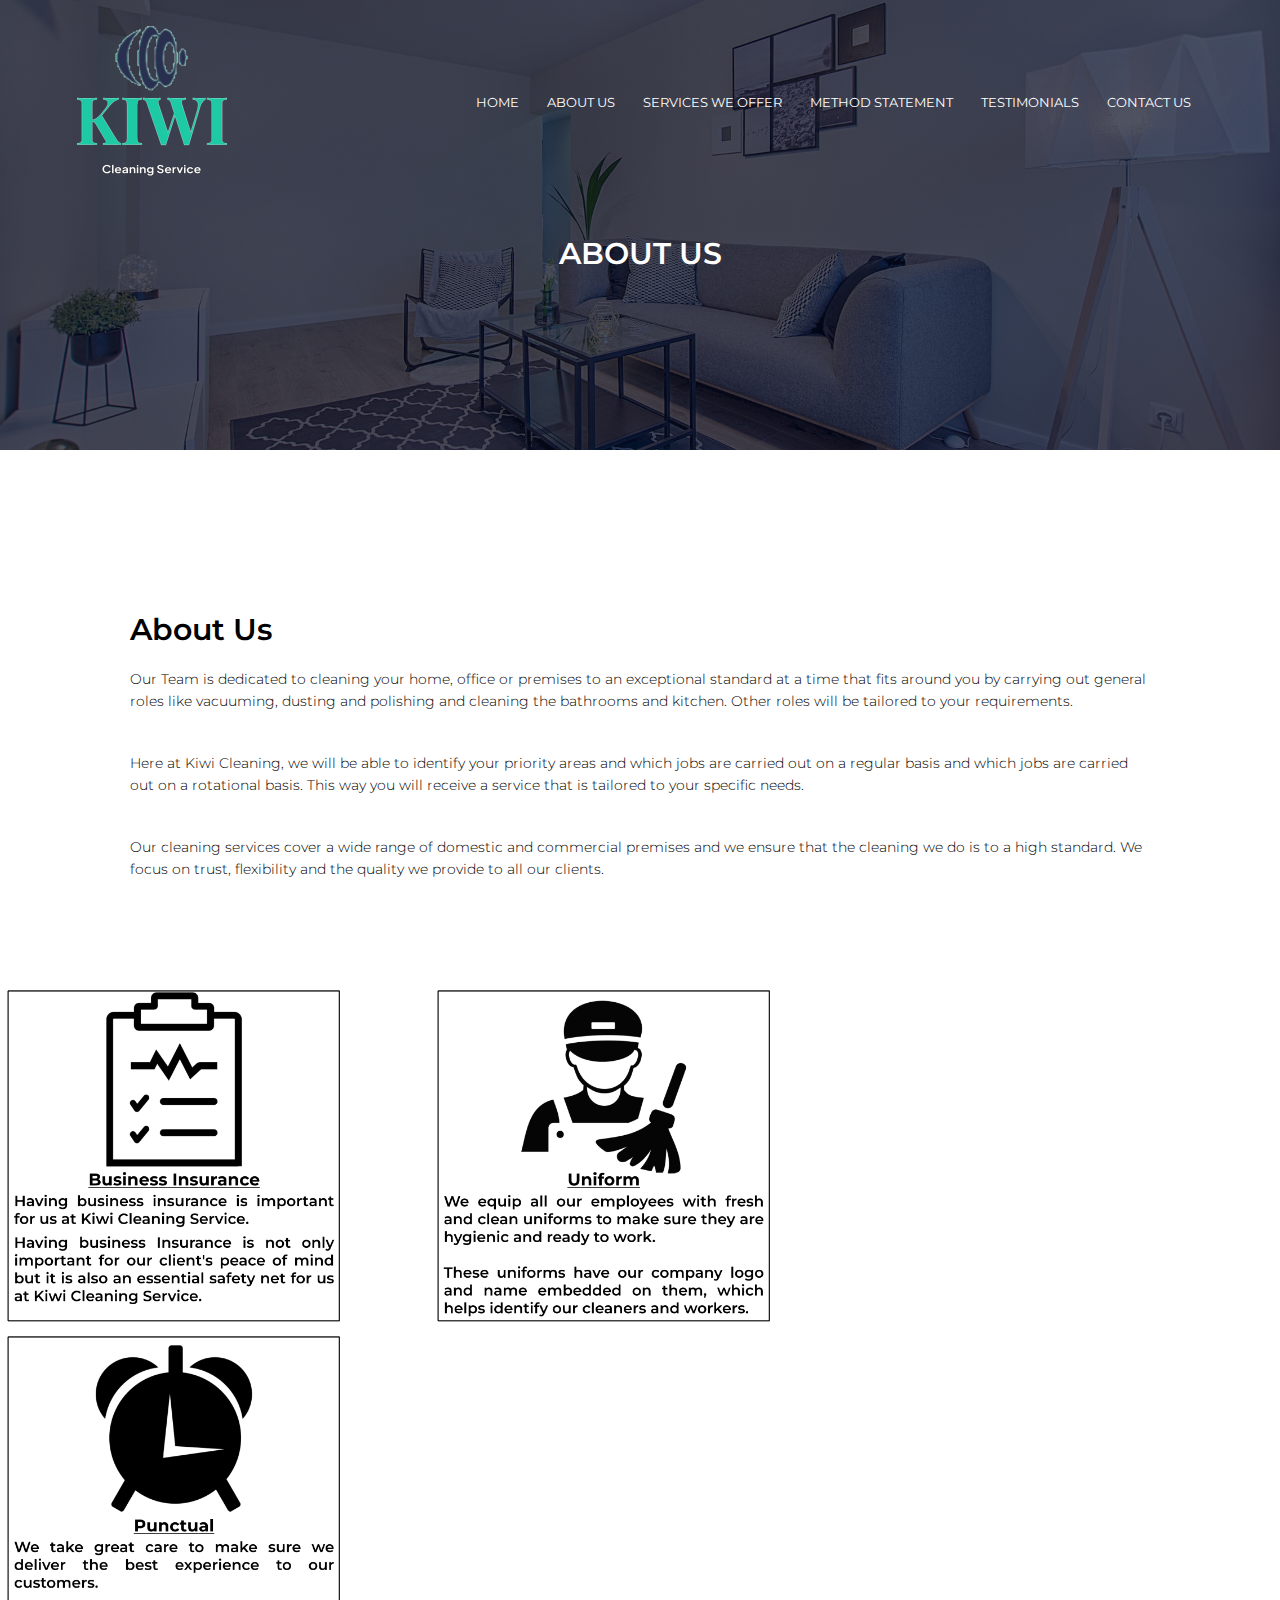
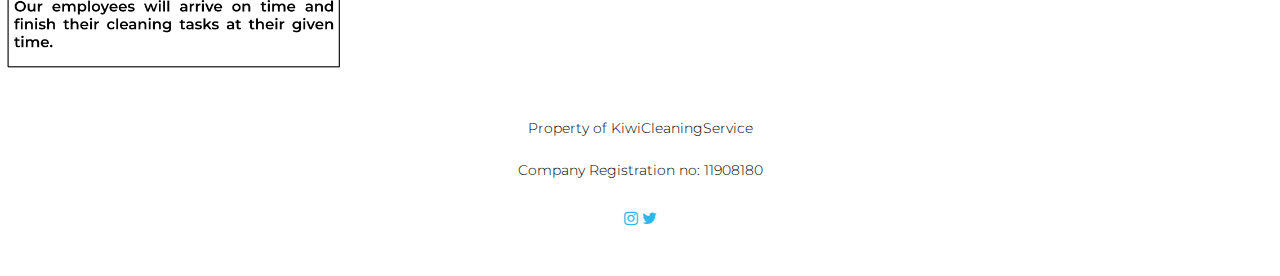
==== About.html @ 0898d9f9 "Update About.html" ====
<!DOCTYPE html>
<html>
<head>
  <link rel="preconnect" href="https://fonts.googleapis.com">
  <link rel="preconnect" href="https://fonts.gstatic.com" crossorigin>
  <link href="https://fonts.googleapis.com/css2?family=Montserrat:wght@300;400;700&display=swap" rel="stylesheet">

  <link rel="stylesheet" href="https://maxcdn.bootstrapcdn.com/font-awesome/4.4.0/css/font-awesome.min.css">
  
  <meta name="viewport" content="width=device-width,initial-scale=1.0">
  <link rel="stylesheet" href="style.css">
  <title>About Us</title>
</head>


<body>
<section class="sub-header">
  <nav>
    <a href="index.html"><img src="images/Kiwi-cleaning-service-10.png"></a>
    <div class="nav-links" id="navLinks">
      
      <i class="fa fa-times" onclick="hideMenu()"></i>
      
      <ul>
        <li> <a href="index.html">HOME</a></li>
        <li> <a href="About.html">ABOUT US</a></li>
        <li> <a href="Servies we offer.html">SERVICES WE OFFER</a></li>
        <li> <a href="Method Statement.html">METHOD STATEMENT</a></li>
        <li> <a href="Testimonial Page.html">TESTIMONIALS</a></li>
        <li> <a href="Contact.html">CONTACT US</a></li>
    </ul>
    </div>
    <i class="fa fa-bars" onclick="showMenu()"></i>
  </nav>

  <h1> ABOUT US</h1>
  </section>

<!----------About Us Content ---------->

<section class="about-us">

<div class="row">
<div class="about-col">
  <h1> About Us</h1>
  <p> Our Team is dedicated to cleaning your home, office or premises to an exceptional standard at a time that fits around you by carrying out general roles like vacuuming, dusting and polishing and cleaning the bathrooms and kitchen. Other roles will be tailored to your requirements.</p>
  <p>Here at Kiwi Cleaning, we will be able to identify your priority areas and which jobs are carried out on a regular basis and which jobs are carried out on a rotational basis. This way you will receive a service that is tailored to your specific needs.</p>
  <p>Our cleaning services cover a wide range of domestic and commercial premises and we ensure that the cleaning we do is to a high standard. We focus on trust, flexibility and the quality we provide to all our clients.</p>
  

</section>

   <style type="text/css">
       *{
       box-sizing : border-box;
       }
       .banner-about{
        float: left;
        width: 33.33%;
        padding: 2px;
        margin-left: 3px;
        
       }
       .banner-about #pic{
        width: 80%;
        height: 80%;

       }

       .clearfix::after{
        content: "";
        clear: both;
        display: table;
       }
    </style>

   <div class="clearfix">
<div class="banner-about">
<img  id="pic" src="images/BUSINESS INSURANCE.png"> 
</div>

<div class="banner-about">
  <img id="pic" src="images/UNIFORM.png" > 
</div>

<div class="banner-about">
  <img id="pic" src="images/PUNCTUAL.png">  
</div>
</div> 




<!----------JavaScript for Toggeling Menu ---------->
<script>

  var navLinks = document.getElementById("navLinks")

  function showMenu(){
    navLinks.style.right = "0";
  }

  function hideMenu(){
    navLinks.style.right = "-200px";
  }


</script>

<!--------------------------Footer------------------>

<section class="footer">

  <p>
    Property of KiwiCleaningService
  </p>
  <p>
  Company Registration no: 11908180 
  </p>
  <div class="icon-footer">
   <i  onclick="location.href='//www.instagram.com/kiwicleaningcompany/'"class="fa fa-instagram"></i>
    <i  onclick="location.href='//www.twitter.com/KiwiCleaningLtd'" class="fa fa-twitter"></i>
  </div>
</section>





</body>





</html>
---- style.css ----
*{
  margin: 0;
  padding: 0;
  font-family: 'Montserrat', sans-serif;
}



.header{
  min-height: 100vh;
  width: 100%;
  background-image: 
  linear-gradient(rgba(4,9,30,0.7),rgba(4,9,30,0.1)),url(images/background.jpeg);
  background-position: center;
  background-size: cover;
  position: relative;
}

nav{
  display: flex;
  padding: 2% 6%;
  justify-content: space-between;
  align-items: center;
}

nav img{
  width: 150px;
}

.nav-links{
  flex: 1;
  text-align: right;
}

.nav-links ul li{
  list-style: none;
  display: inline-block;
  padding: 8px 12px;
  position: relative;
}
.nav-links ul li a{
  color: white;
  text-decoration: none;
  font-size: 13px;
  

}

.nav-links ul li:after{
  content: '';
  width: 0%;
  height: 2px;
  background: #36bef4;
  display: block;
  margin: auto;
  transition: 0.5s;
}

.nav-links ul li:hover::after{
width: 100%;


}

.text-box{
  width: 90%;
  color: white;
  position: absolute;
  top: 50%;
  left: 50%;
  transform: translate(-50%, -50%);
  text-align: center;
}

.text-box h1{
  font-size: 62px;
  margin-bottom: 10px;
}

.text-box p{
  margin: 10px 0 40px;
  font-size: 14px;
  color: white;
}

.hero-btn{
  display: inline-block;
  text-decoration: none;
  color: #36bef4;
  border: 1px solid #36bef4;
  padding: 12px 34px;
  font-size: 13px;
  background: transparent;
  position: relative;
  cursor: pointer;

}

.hero-btn:hover{
  border: 1px solid rgb(54, 190, 244);
  background: #36bef4;
  color: white;
  transition: 1s;
}

nav .fa{
  display: none;
}

@media(max-width: 700px){
  .text-box h1{
    font-size: 20px;
}
.nav-links ul li{
  display: block;
}

.nav-links{
  position: fixed;
  background:rgb(54, 190, 244);
  height: 100vh;
  width: 200px;
  top: 0;
  right: -200px;
  text-align: left;
  z-index: 2;
  transition: 1s;
}
nav .fa{
  display: block;
  color: white;
  margin: 10px;
  font-size: 22px;
  cursor: pointer;
}

.nav-links ul{
  padding: 30px;

}

}

/*--------DomensticCleaning--------*/

.Domestic-cleaning{

  width: 80%;
  margin: auto;
  text-align: center;
  padding-top: 100px;
  
}

h1{
  font-size: 30px;
  font-weight: 600;
}

p{
  color: black;
  font-size: 14px;
  font-weight: 300;
  line-height: 22px;
  padding: 10px;
  
}

.row{
  margin-top: 5%;
  display: block;
  justify-content: space-between;
  

}

.domestic-col{
  flex-basis: 31%;
  background: rgb(210, 237, 247);
  border-radius: 10px;
  margin-bottom: 5%;
  padding: 20px 12px;
  box-sizing: border-box;
  transition: 0.5s;
}

h3{
  text-align: center;
  font-weight: 600;
  margin: 10px 0;
}

.domestic-col:hover{
  box-shadow: 0 0 20px 0px rgba(0, 0, 0, 0.2);
}

@media(max-width: 700px){
  .row{
    flex-direction: column;
  }
}


/*---------------Commerical-----------*/

.Commericial-cleaning{

  width: 80%;
  margin: auto;
  text-align: center;
  padding-top: 100px;
  
}

h1{
  font-size: 30px;
  font-weight: 600;
}

p{
  color: black;
  font-size: 14px;
  font-weight: 300;
  line-height: 22px;
  padding: 10px;
  
}

.row{
  margin-top: 5%;
  display: block;
  justify-content: space-between;
  
}

.commericial-col{
  flex-basis: 31%;
  background: rgb(228, 123, 130);
  border-radius: 10px;
  margin-bottom: 5%;
  padding: 20px 12px;
  box-sizing: border-box;
  transition: 0.5s;
}

h3{
  text-align: center;
  font-weight: 600;
  margin: 10px 0;
}

.commericial-col:hover{
  box-shadow: 0 0 20px 0px rgba(0, 0, 0, 0.2);
}

@media(max-width: 700px){
  .row{
    flex-direction: column;
  }
}

.pdf-container{
  padding: 30px;
}

/*---------------Testimonials---------*/

.Testimonials{
  width: 80%;
  margin: auto;
  padding-top: 100px;
  text-align: center;
  vertical-align: top;
}

.Testimonials-col{
  flex-basis: 44%;
  border-radius: 10px;
  margin-bottom: 5%;
  text-align: left;
  background-color: rgb(210, 237, 247);
  padding: 25px;
  cursor: pointer;
  display: flex;
}

.Testimonials-col img{
  height: 40px;
  margin-left: 5px;
  margin-right: 30px;
  border-radius: 50%;
}

.Testimonials-col p{
  padding: 0px;
}

.Testimonials-col h3{
  margin-top: 15px;
  text-align: left;
}

.Testimonials-col .fa{
  color: rgb(43, 185, 236);
}

@media (max-width: 700px){
  .Testimonials-col img{
    margin-left: 0px;
    margin-right: 15px;
  }

}

/*--------------Contact-us-----------------*/

.cu{
  margin: 100px auto;
  width: 80%;
  background-image: linear-gradient(rgba(0,0,0,0.7),rgba(0,0,0,0.7)), url(images/banner2.jpg);
  background-position: center;
  background-size: cover;
  border-radius: 10px;
  text-align: center;
  padding: 100px 0px;

} 

.cu h1{
  color: white;
  margin-bottom: 40px;
  padding: 0px;

}

@media(max-width:700px){
  .cta h1{
    font-size: 24px;
  }
}

/*--------------Footer-----------------*/

.footer{
width: 100%;
text-align: center;
padding-top: 30px;
padding-bottom: 30px;
}



.icon-footer{
  color: rgb(43, 185, 236);
  margin: 0px 13px;
  cursor: pointer;
  padding: 18px 0px;
}


/*--------------------About-us-Page------------*/

.sub-header{
  height: 50vh;
  width: 100%;
  background-image: linear-gradient(rgba(4,9,30,0.7), rgba(4,9,30,0.7)) ,url(images/background-image2.jpeg);
  background-position: center;
  background-size: cover;
  text-align: center;
  color: white;
}

.sub-header h1{
  margin-top: 30px;
}

.about-us{
  width: 80%;
  margin: auto;
  padding-top: 80px;
  padding-bottom: 50px;
}

.about-col{
  flex-basis: 30%;
  padding: 30px 2px;
}

.about-col img{
  width: 100%;
  display: block;
 
}

.about-col h1{
  margin-bottom: 5px;
  
}

.about-col p{
padding: 15px 0 25px;
}



.about-col h2{
  margin-top: 50px;
}

.column-about-us{
  float: left;
  width: 25%;
  padding: 5px;
  

}

.row-about-us::after{
content: "";
display: table;
clear: both;

}

.Icon-div{
  width: 100%;
}

.h2-icon-div{
  margin-top: 20px;
  width: 100%;
  height: 100%;
}

.h2-icon{
  display: inline-block;
  padding-left: 30px;
  padding-right: 30px;
  margin-left: 100px;
  margin-right: 100px;
  justify-content: center;
}

.icon-p-div{
  width: 100%;
}

.icon-p{
  padding: 15px 0 25px;
  margin-left: 100px;
  margin-top: 10px;
}

/*--------------------Contact Us Page------------*/

.Contact-header{
  height: 50vh;
  width: 100%;
  background-image: linear-gradient(rgba(4,9,30,0.7), rgba(4,9,30,0.7)) ,url(images/Contact\ background.jpeg);
  background-position: center;
  background-size: cover;
  text-align: center;
  color: white;
}

.Contact-header h1{
  margin-top: 30px;
}

.location{
  width: 80%;
  margin: auto;
  padding: 80px 0px;

}

.location iframe{
  width: 100%;
}

.contact-us{
  width: 80%;
  margin: auto;
}

.contact-col{
  flex-basis: 48%;
  margin-bottom: 30px;

}

.contact-col div{
  display: flex;
  align-items: center;
  margin-bottom: 40px;

}

.contact-col div .fa{
  font-size: 28px;
  color: rgb(43, 185, 236) ;
  margin: 10px;
  margin-right: 30px ;
  display: block;
}

.contact-col div p{
  padding: 0px;
  display: block;
}

.contact-col div h5{
font-size: 20px;
margin-bottom: 5px;
color: #555;
font-weight: 400px;
display: inline-block;
}

.contact-col input, .contact-col textarea{
width: 100%;
padding: 15px;
margin-bottom: 17px;
outline: none;
border: 1px solid #ccc;
box-sizing: border-box;
}

/*---------------------SERVICES WE OFFER PAGE---------------*/


.Domestic-header{
  height: 50vh;
  width: 100%;
  background-image: linear-gradient(rgba(4,9,30,0.7), rgba(4,9,30,0.7)) ,url(images/Doemstic-bg-img.jpeg);
  background-position: center;
  background-size: cover;
  text-align: center;
  color: white;
}

.Domestic-header h1{
  margin-top: 30px;
  
}

.table-box{
  margin: 50px auto;
}
.table-row{
  display: table;
  width: 80%;
  margin: 10px auto;
  background: transparent;
  padding: 12px 0;
  color: #555;
  font-size: 13px;
  box-shadow: 0 1px 4px 0 rgba(0, 0, 50, 0.3);
}

.table-cell{
  display: table-cell;
  width: 30%;
  text-align: center;
  padding: 4px 0;
  border-right: 1px solid #d6d4d4;
  vertical-align: middle;
}

.Expected-Home-Prices{
  display: table;
  width: 50%;
  margin: 10px auto;
  background: transparent;
  padding: 12px 0;
  color: #555;
  box-shadow: 0 1px 4px 0 rgba(0, 0, 50, 0.3);
  text-align: center;
}

.additional-services{
font-weight: bold;

}

.table-head{
  background:#36bef4; 
  box-shadow: none;
  color: #fff;
  font-weight: 600px;
}

.table-head .table-cell{
  border-right: none;
}

.last-cell{
  border-right: none;
}
.first-cell{
  text-align: left;
  padding-left: 10px;
}
/*----------------------METHOD STATEMENT PAGE -----------*/


.Commercial-header{
  height: 50vh;
  width: 100%;
  background-image: linear-gradient(rgba(4,9,30,0.7), rgba(4,9,30,0.7)) ,url(images/Commerical-bg.jpeg);
  background-position: center;
  background-size: cover;
  text-align: center;
  color: white;
}

.Commercial-header h1{
  margin-top: 30px;
}

/*----------------------Testimonials PAGE -----------*/


.Testimonial-header{
  height: 50vh;
  width: 100%;
  background-image: linear-gradient(rgba(4,9,30,0.7), rgba(4,9,30,0.7)) ,url(images/Testiomnial\ ba.jpeg);
  background-position: center;
  background-size: cover;
  text-align: center;
  color: white;
}

.Testimonial-header h1{
  margin-top: 30px;
}
.Testimonials h1{
  padding-bottom: 20px;
}
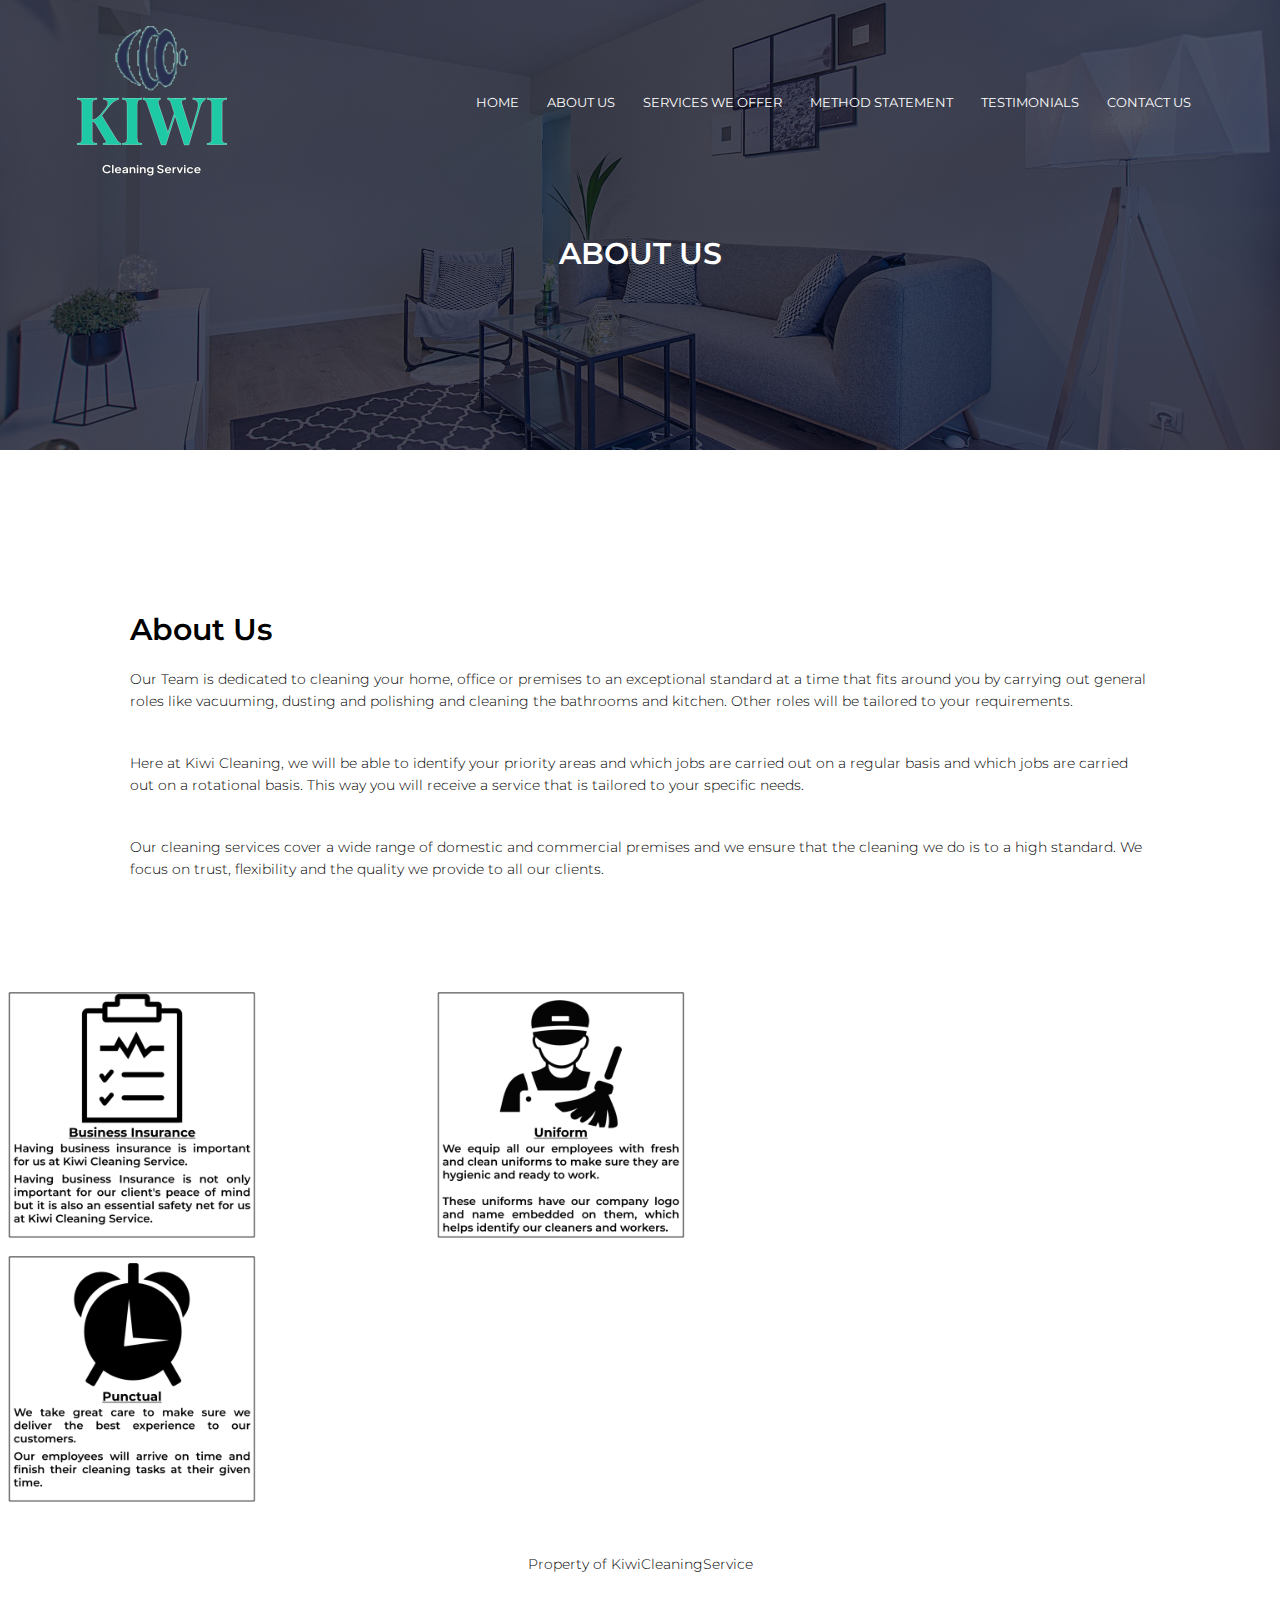
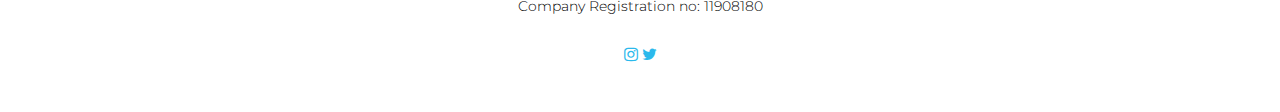
==== commit 0d8980a1: "Update About.html" ====
--- a/About.html
+++ b/About.html
@@ -57,13 +57,14 @@
        .banner-about{
         float: left;
         width: 33.33%;
-        padding: 2px;
-        margin-left: 3px;
+        padding: 5px;
+        margin-left: 2px;
+        
         
        }
        .banner-about #pic{
-        width: 80%;
-        height: 80%;
+        width: 60%;
+        height: 60%;
 
        }
 
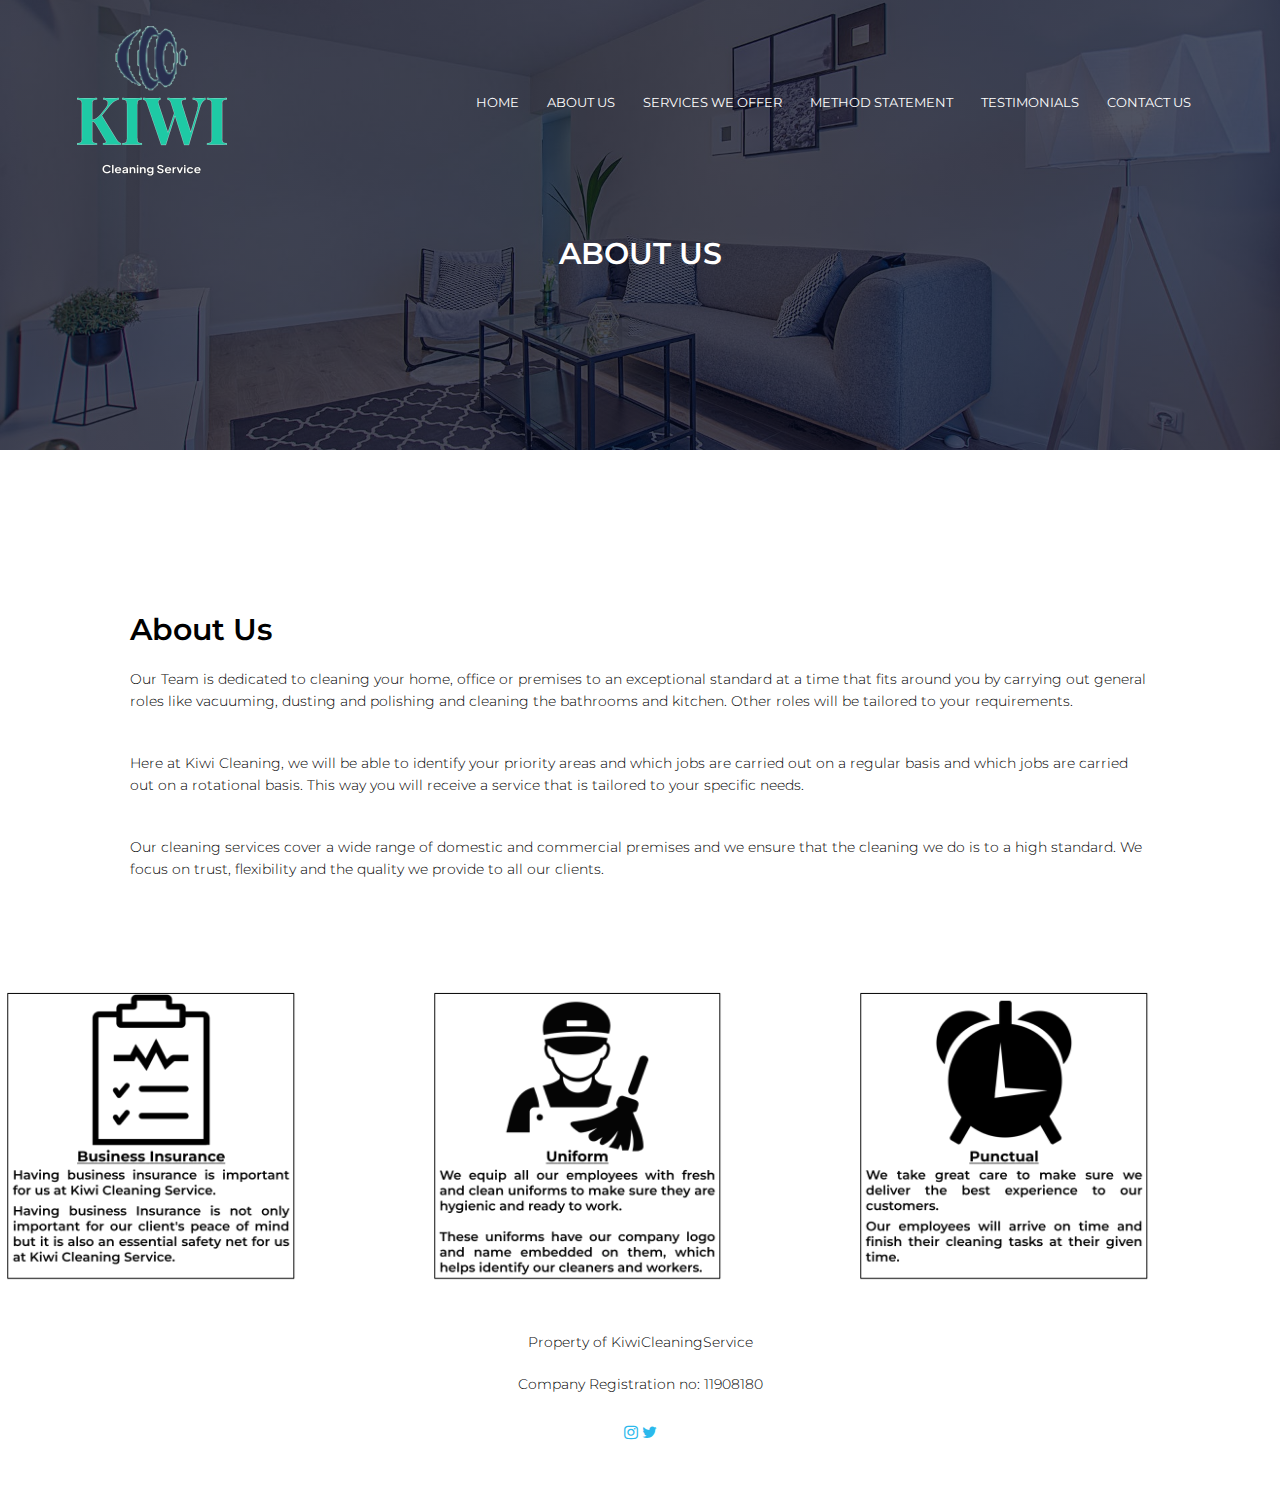
==== commit e86f7352: "Update About.html" ====
--- a/About.html
+++ b/About.html
@@ -52,19 +52,19 @@
 
    <style type="text/css">
        *{
-       box-sizing : border-box;
+       box-sizing: border-box;
        }
        .banner-about{
         float: left;
         width: 33.33%;
         padding: 5px;
-        margin-left: 2px;
+ 
         
         
        }
        .banner-about #pic{
-        width: 60%;
-        height: 60%;
+        width: 70%;
+        height: 70%;
 
        }
 
@@ -77,7 +77,7 @@
 
    <div class="clearfix">
 <div class="banner-about">
-<img  id="pic" src="images/BUSINESS INSURANCE.png"> 
+<img id="pic" src="images/BUSINESS INSURANCE.png"> 
 </div>
 
 <div class="banner-about">
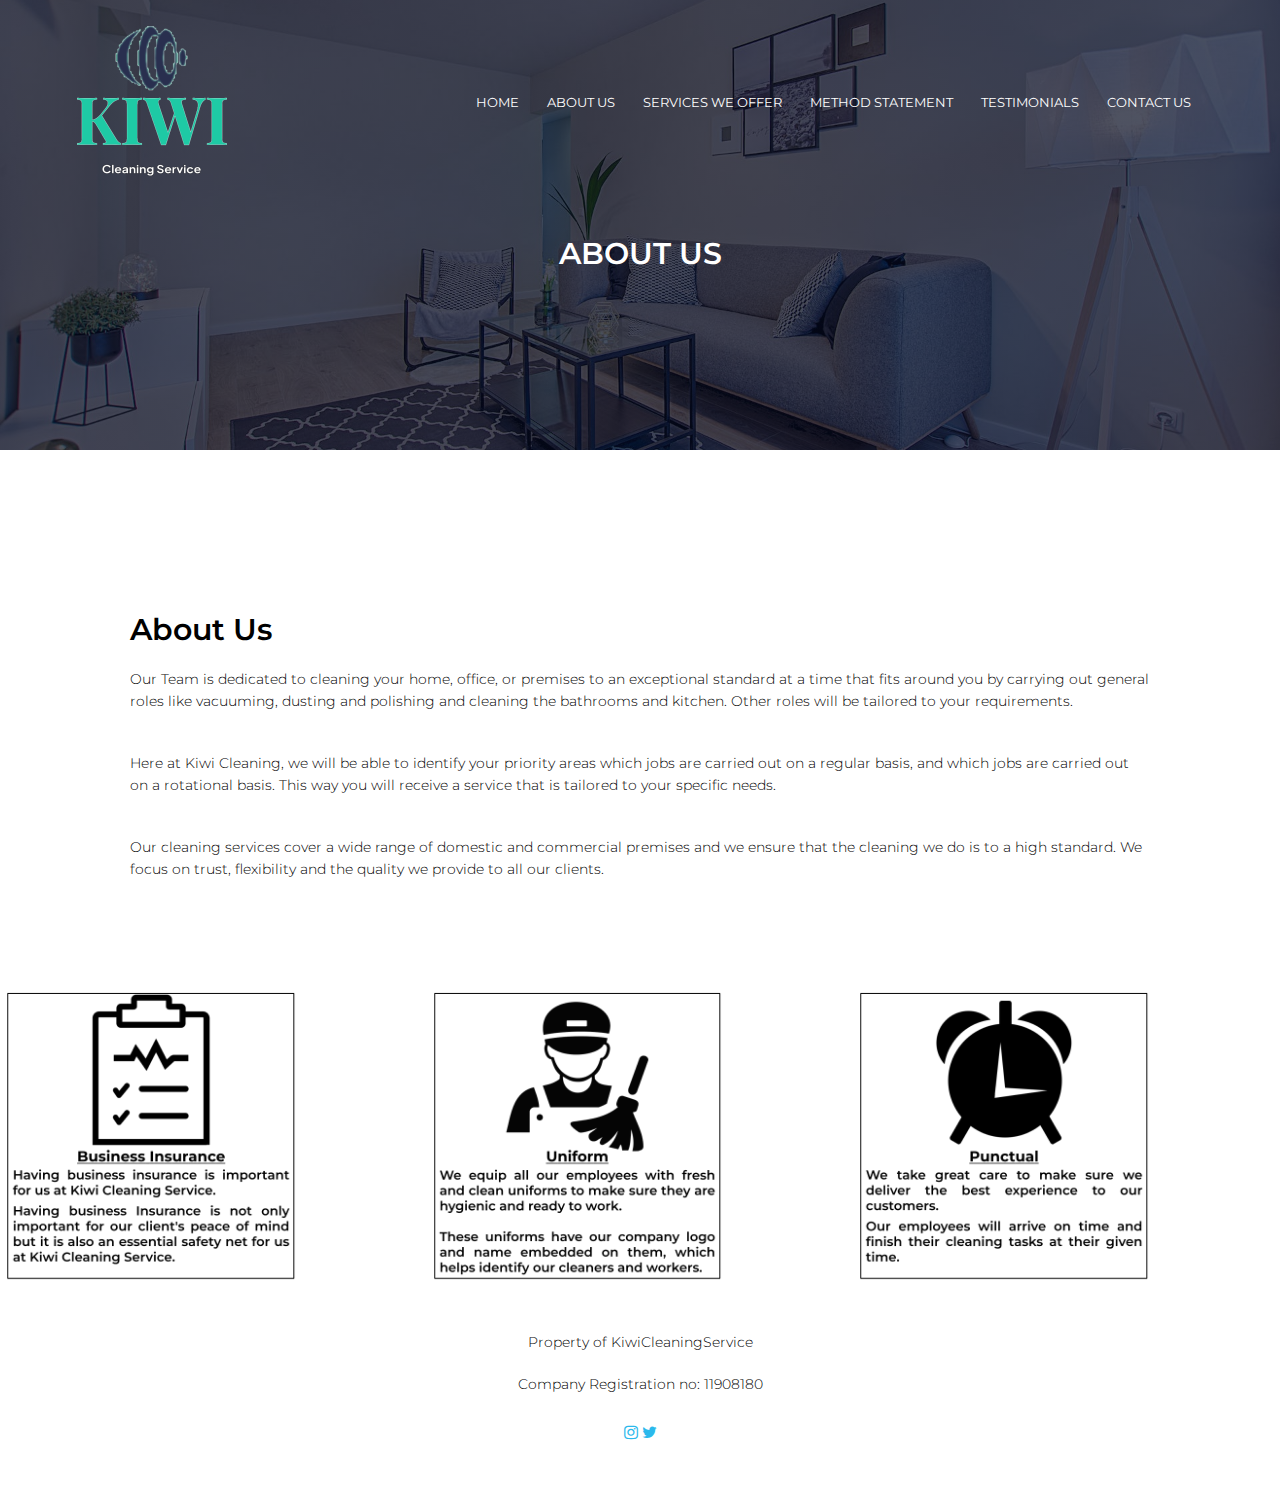
==== commit e2f00f37: "Update About.html" ====
--- a/About.html
+++ b/About.html
@@ -43,8 +43,8 @@
 <div class="row">
 <div class="about-col">
   <h1> About Us</h1>
-  <p> Our Team is dedicated to cleaning your home, office or premises to an exceptional standard at a time that fits around you by carrying out general roles like vacuuming, dusting and polishing and cleaning the bathrooms and kitchen. Other roles will be tailored to your requirements.</p>
-  <p>Here at Kiwi Cleaning, we will be able to identify your priority areas and which jobs are carried out on a regular basis and which jobs are carried out on a rotational basis. This way you will receive a service that is tailored to your specific needs.</p>
+  <p> Our Team is dedicated to cleaning your home, office, or premises to an exceptional standard at a time that fits around you by carrying out general roles like vacuuming, dusting and polishing and cleaning the bathrooms and kitchen. Other roles will be tailored to your requirements.</p>
+  <p>Here at Kiwi Cleaning, we will be able to identify your priority areas which jobs are carried out on a regular basis, and which jobs are carried out on a rotational basis. This way you will receive a service that is tailored to your specific needs.</p>
   <p>Our cleaning services cover a wide range of domestic and commercial premises and we ensure that the cleaning we do is to a high standard. We focus on trust, flexibility and the quality we provide to all our clients.</p>
   
 
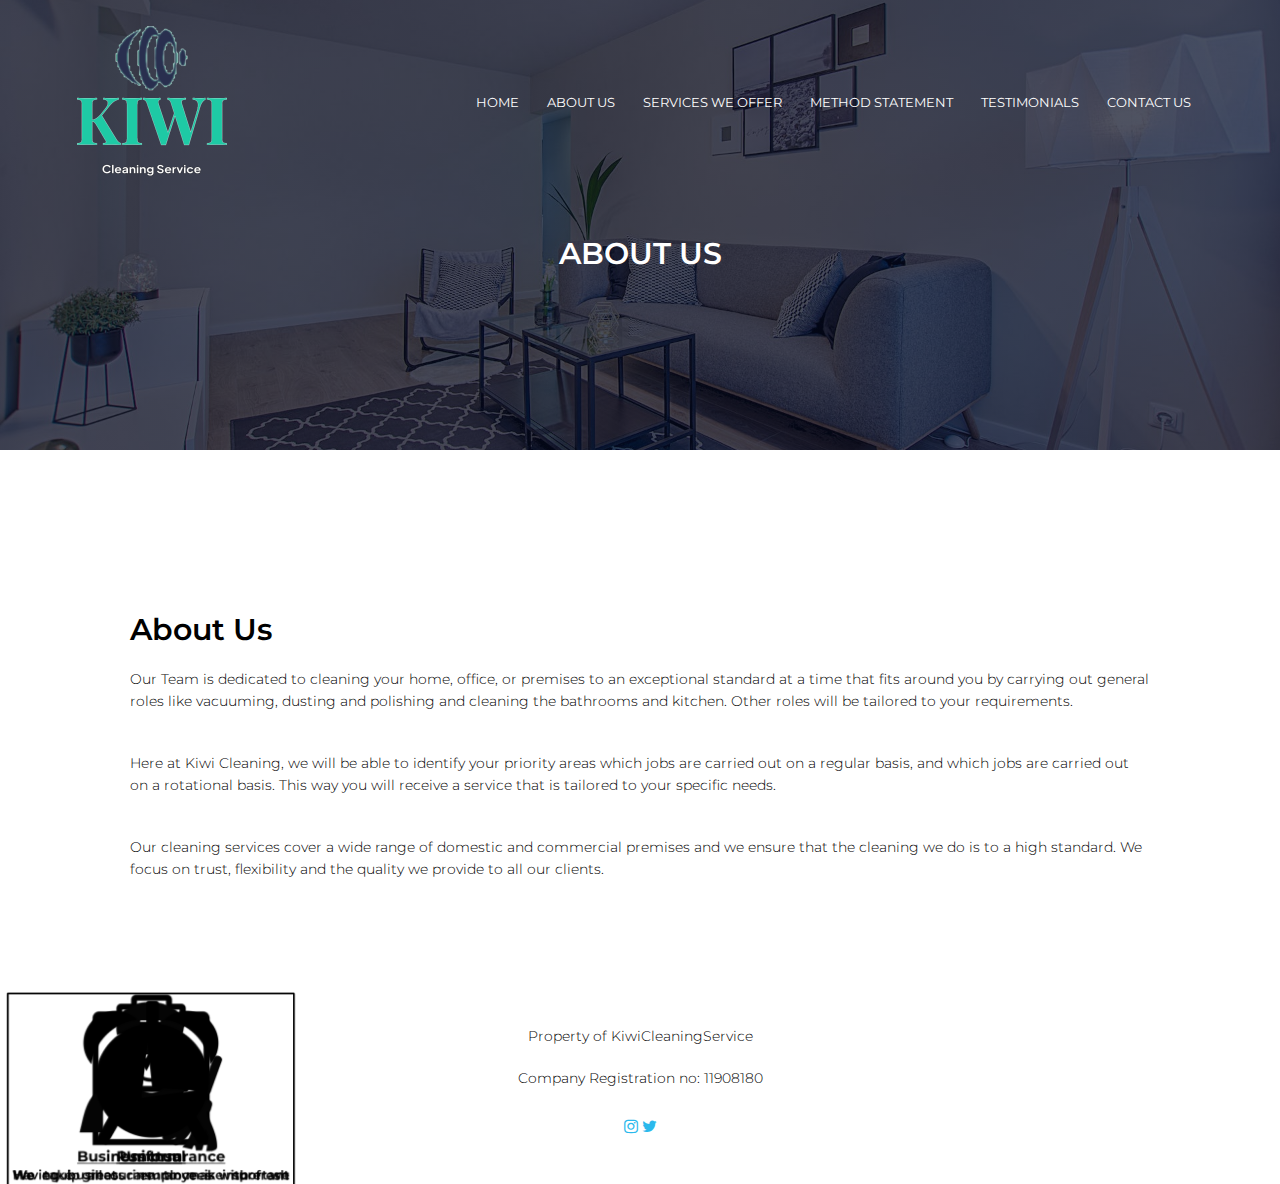
==== commit a3d17edc: "Update About.html" ====
--- a/About.html
+++ b/About.html
@@ -55,7 +55,7 @@
        box-sizing: border-box;
        }
        .banner-about{
-        float: left;
+        position: fixed;
         width: 33.33%;
         padding: 5px;
  
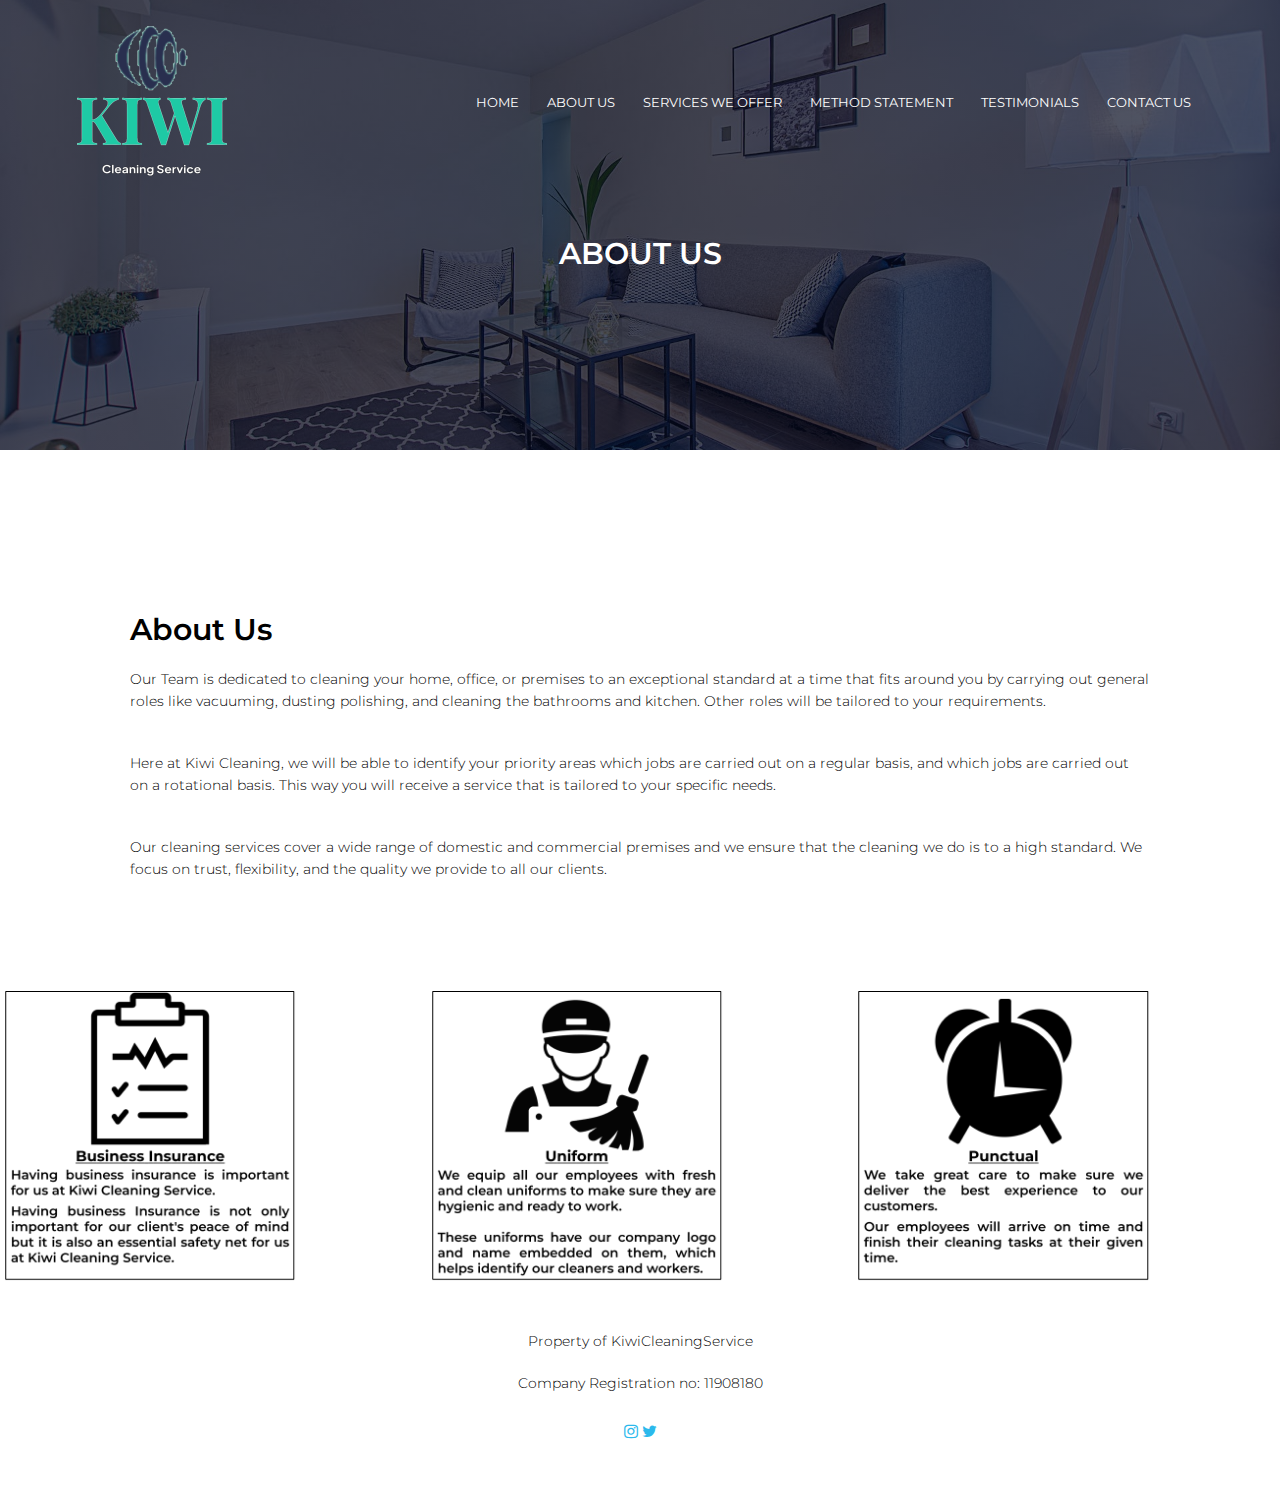
==== commit bfffb804: "Update About.html" ====
--- a/About.html
+++ b/About.html
@@ -43,9 +43,9 @@
 <div class="row">
 <div class="about-col">
   <h1> About Us</h1>
-  <p> Our Team is dedicated to cleaning your home, office, or premises to an exceptional standard at a time that fits around you by carrying out general roles like vacuuming, dusting and polishing and cleaning the bathrooms and kitchen. Other roles will be tailored to your requirements.</p>
+  <p> Our Team is dedicated to cleaning your home, office, or premises to an exceptional standard at a time that fits around you by carrying out general roles like vacuuming, dusting polishing, and cleaning the bathrooms and kitchen. Other roles will be tailored to your requirements.</p>
   <p>Here at Kiwi Cleaning, we will be able to identify your priority areas which jobs are carried out on a regular basis, and which jobs are carried out on a rotational basis. This way you will receive a service that is tailored to your specific needs.</p>
-  <p>Our cleaning services cover a wide range of domestic and commercial premises and we ensure that the cleaning we do is to a high standard. We focus on trust, flexibility and the quality we provide to all our clients.</p>
+  <p>Our cleaning services cover a wide range of domestic and commercial premises and we ensure that the cleaning we do is to a high standard. We focus on trust, flexibility, and the quality we provide to all our clients.</p>
   
 
 </section>
@@ -55,9 +55,9 @@
        box-sizing: border-box;
        }
        .banner-about{
-        position: fixed;
+        float: left;
         width: 33.33%;
-        padding: 5px;
+        padding: 3px;
  
         
         
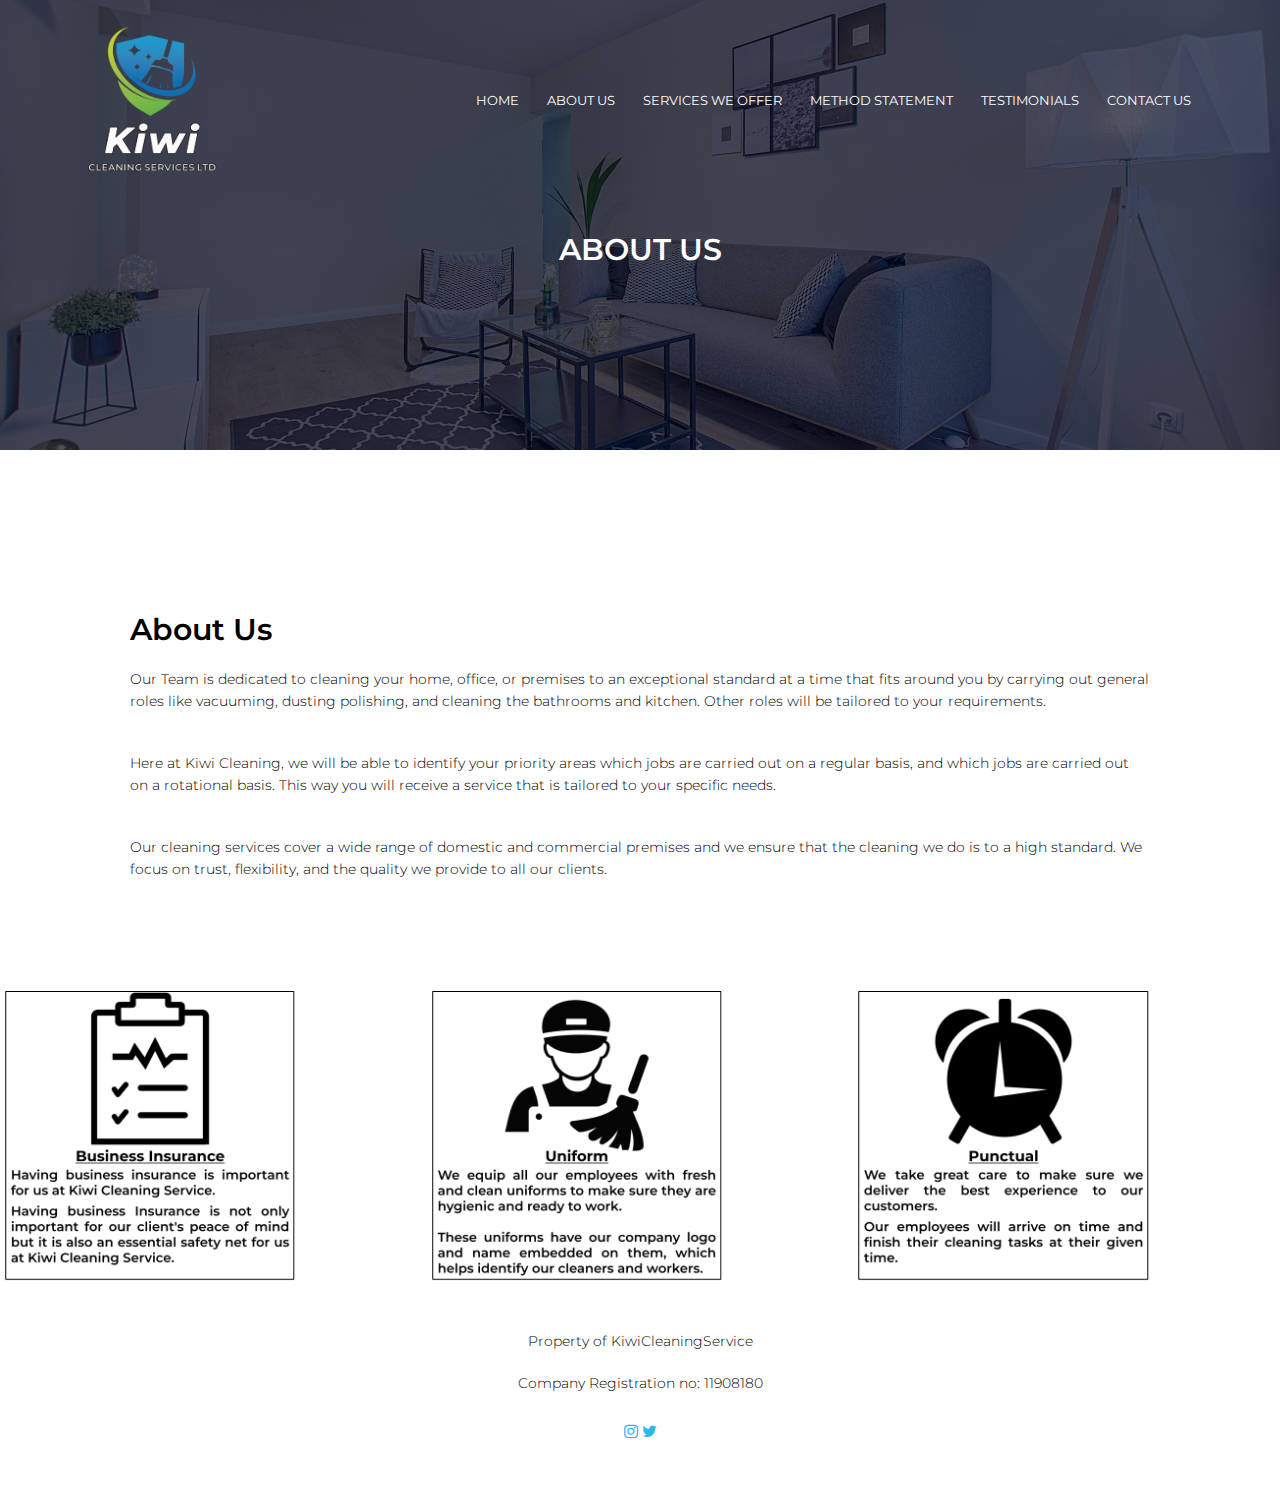
==== commit 9de1559f: "Update About.html" ====
--- a/About.html
+++ b/About.html
@@ -16,7 +16,7 @@
 <body>
 <section class="sub-header">
   <nav>
-    <a href="index.html"><img src="images/Kiwi-cleaning-service-10.png"></a>
+     <a class="logo" href="index.html"><img src="images/nlogo1.png"></a>
     <div class="nav-links" id="navLinks">
       
       <i class="fa fa-times" onclick="hideMenu()"></i>
